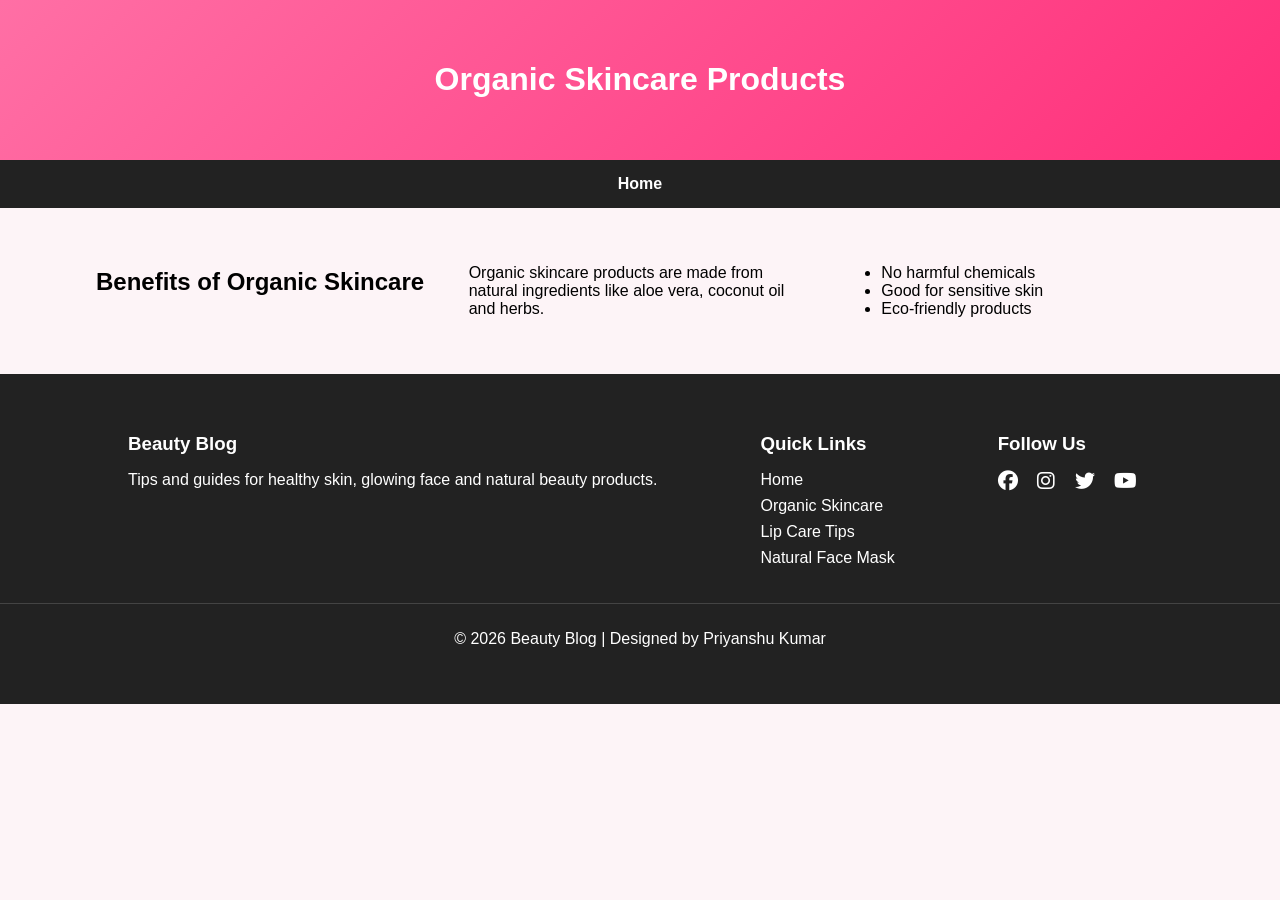
==== post1.html @ 71c4b8b5 "update" ====
<!DOCTYPE html>
<html>
<head>
<title>Organic Skincare</title>
<link rel="stylesheet" href="./css/style.css">
<link rel="stylesheet" href="https://cdnjs.cloudflare.com/ajax/libs/font-awesome/6.5.0/css/all.min.css">
</head>

<body>

<header>
<h1>Organic Skincare Products</h1>
</header>

<nav>
<a href="index.html">Home</a>
</nav>

<section class="container">

<h2>Benefits of Organic Skincare</h2>

<p>Organic skincare products are made from natural ingredients like aloe vera, coconut oil and herbs.</p>

<ul>
<li>No harmful chemicals</li>
<li>Good for sensitive skin</li>
<li>Eco-friendly products</li>
</ul>

</section>

<footer class="footer">

<div class="footer-container">

<div class="footer-about">
<h3>Beauty Blog</h3>
<p>Tips and guides for healthy skin, glowing face and natural beauty products.</p>
</div>

<div class="footer-links">
<h3>Quick Links</h3>
<ul>
<li><a href="index.html">Home</a></li>
<li><a href="post1.html">Organic Skincare</a></li>
<li><a href="post2.html">Lip Care Tips</a></li>
<li><a href="post3.html">Natural Face Mask</a></li>
</ul>
</div>

<div class="footer-social">
<h3>Follow Us</h3>

<a href="#"><i class="fab fa-facebook"></i></a>
<a href="#"><i class="fab fa-instagram"></i></a>
<a href="#"><i class="fab fa-twitter"></i></a>
<a href="#"><i class="fab fa-youtube"></i></a>

</div>

</div>

<div class="footer-bottom">
<p>© 2026 Beauty Blog | Designed by Priyanshu Kumar</p>
</div>

</footer>

</body>
</html>
---- css/style.css ----
body{
font-family: Arial;
margin:0;
background:#fdf4f7;
}


/* HEADER */

header{
background:linear-gradient(135deg,#ff6fa5,#ff2f7a);
color:white;
text-align:center;
padding:40px 0;
}


/* NAVBAR */

nav{
background:#222;
text-align:center;
padding:15px;
}

nav a{
color:white;
margin:0 15px;
text-decoration:none;
font-weight:bold;
transition:0.3s;
}

nav a:hover{
color:#ff6fa5;
}


/* HERO */

.hero{
background:url("https://images.unsplash.com/photo-1522335789203-aabd1fc54bc9") center/cover no-repeat;
height:300px;
display:flex;
flex-direction:column;
justify-content:center;
align-items:center;
color:white;
text-align:center;
}

.hero h2{
font-size:40px;
margin-bottom:10px;
}

.hero p{
font-size:18px;
}


/* BLOG POSTS */

.container{
width:85%;
margin:auto;
display:grid;
grid-template-columns:repeat(auto-fit,minmax(250px,1fr));
gap:30px;
padding:40px 0;
}

.post{
background:white;
border-radius:10px;
overflow:hidden;
box-shadow:0 5px 15px rgba(0,0,0,0.1);
transition:0.4s;
}

.post:hover{
transform:translateY(-10px);
}

.post img{
width:100%;
height:200px;
object-fit:cover;
}

.post h2{
padding:10px;
}

.post p{
padding:0 10px 10px;
}

.post a{
display:inline-block;
margin:10px;
padding:8px 15px;
background:#ff2f7a;
color:white;
text-decoration:none;
border-radius:5px;
transition:0.3s;
}

.post a:hover{
background:#ff6fa5;
}

/* FOOTER */

.footer{
background:#222;
color:white;
padding:40px 0;
}

.footer-container{
width:80%;
margin:auto;
display:flex;
justify-content:space-between;
flex-wrap:wrap;
}

.footer h3{
margin-bottom:15px;
}

.footer-links ul{
list-style:none;
padding:0;
}

.footer-links ul li{
margin:8px 0;
}

.footer-links ul li a{
color:white;
text-decoration:none;
}

.footer-social a{
color:white;
font-size:20px;
margin-right:15px;
}

.footer-social a:hover{
color:#ff6fa5;
}

.footer-bottom{
text-align:center;
margin-top:20px;
border-top:1px solid #444;
padding-top:10px;
}
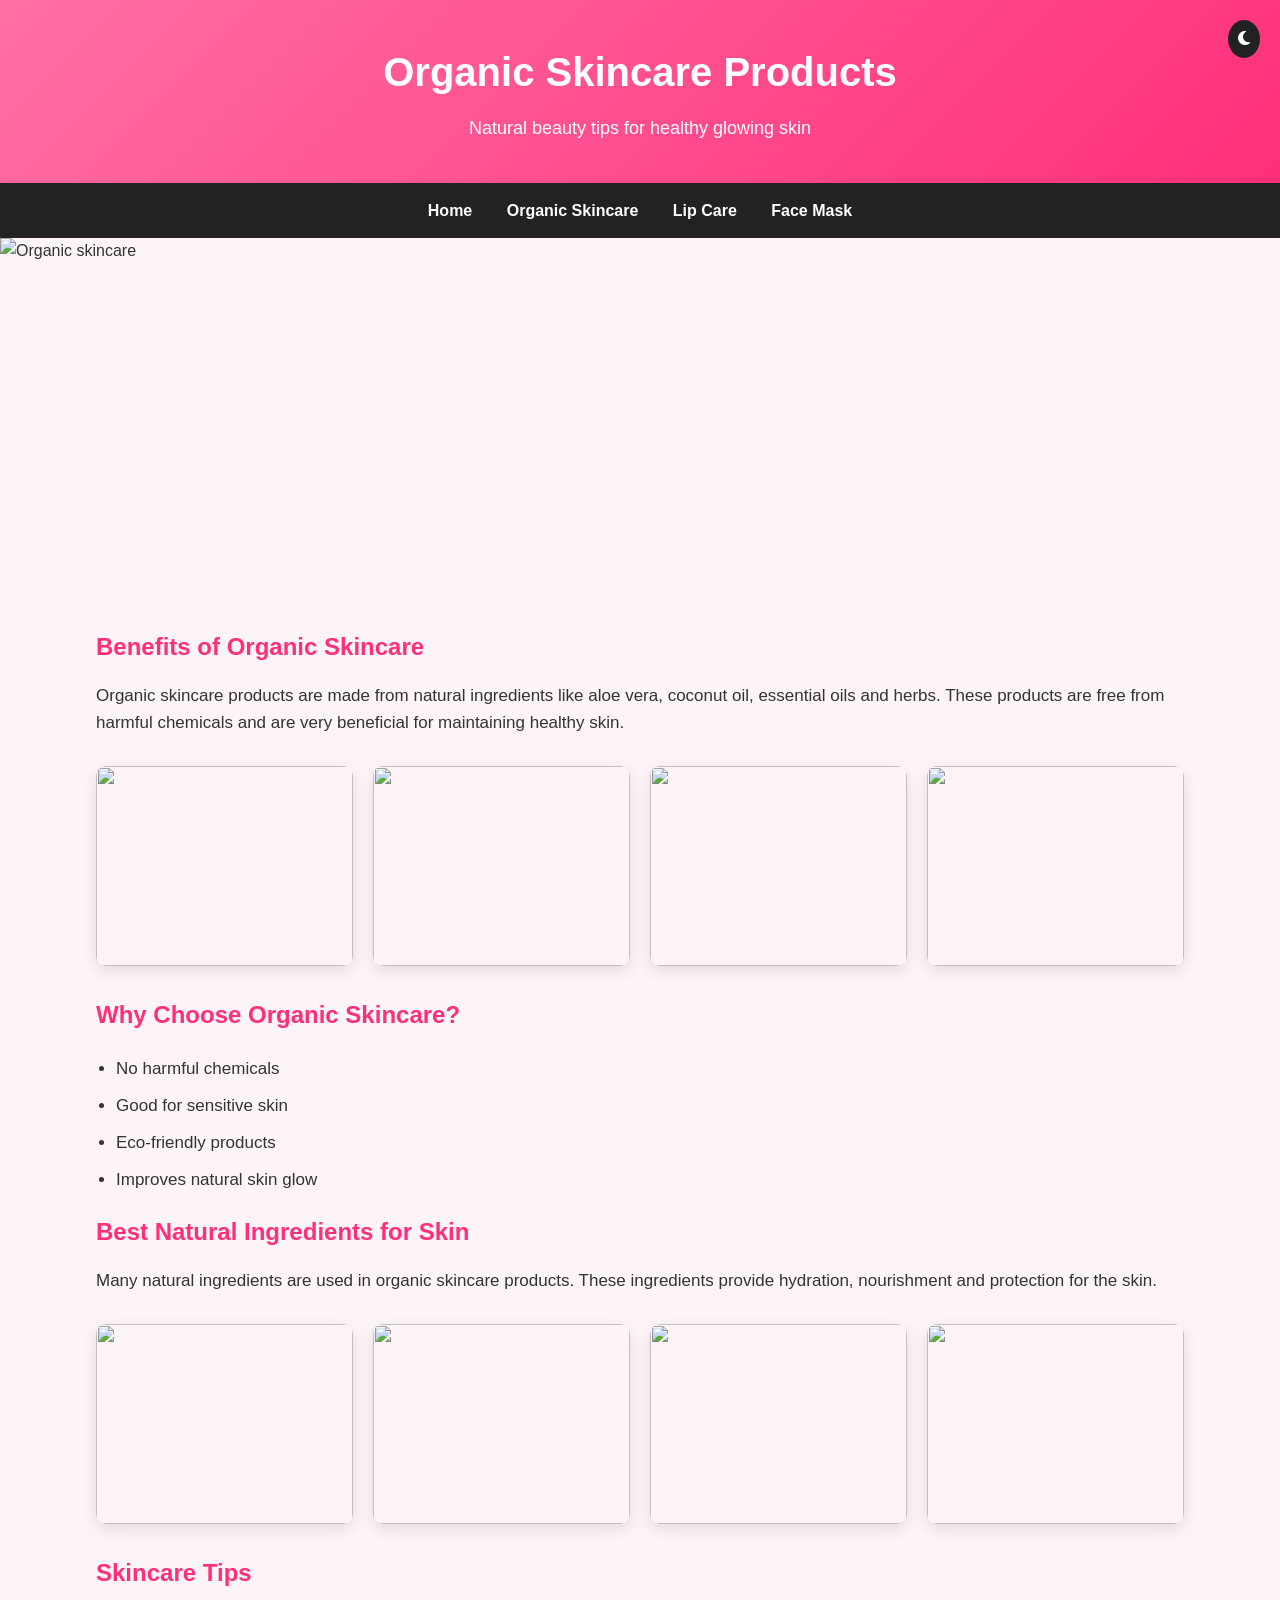
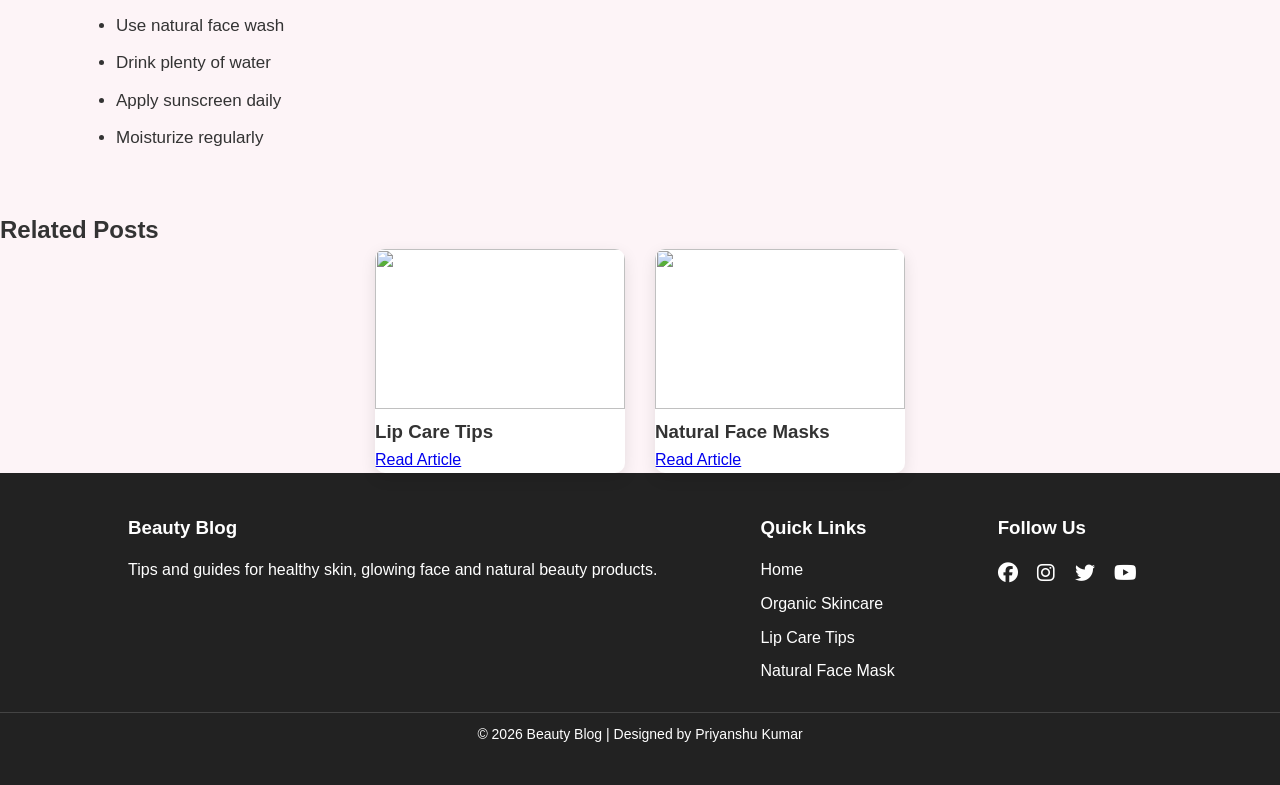
==== commit 92cbe01e: "updatepost" ====
--- a/post1.html
+++ b/post1.html
@@ -1,34 +1,157 @@
 <!DOCTYPE html>
-<html>
+<html lang="en">
 <head>
+
+<meta charset="UTF-8">
+<meta name="viewport" content="width=device-width, initial-scale=1.0">
+
 <title>Organic Skincare</title>
-<link rel="stylesheet" href="./css/style.css">
-<link rel="stylesheet" href="https://cdnjs.cloudflare.com/ajax/libs/font-awesome/6.5.0/css/all.min.css">
+
+<link rel="stylesheet" href="./css/post1.css">
+
+<link rel="stylesheet"
+href="https://cdnjs.cloudflare.com/ajax/libs/font-awesome/6.5.0/css/all.min.css">
+
+<link rel="stylesheet"
+href="https://unpkg.com/aos@2.3.1/dist/aos.css"/>
+
 </head>
 
 <body>
 
 <header>
+
 <h1>Organic Skincare Products</h1>
+<p>Natural beauty tips for healthy glowing skin</p>
+
+<button id="darkToggle">
+<i class="fa-solid fa-moon"></i>
+</button>
+
 </header>
 
 <nav>
 <a href="index.html">Home</a>
+<a href="post1.html">Organic Skincare</a>
+<a href="post2.html">Lip Care</a>
+<a href="post3.html">Face Mask</a>
 </nav>
 
+
+<!-- HERO IMAGE -->
+
+<section class="post-hero">
+
+<img src="https://images.unsplash.com/photo-1596462502278-27bfdc403348" alt="Organic skincare">
+
+</section>
+
+
 <section class="container">
 
-<h2>Benefits of Organic Skincare</h2>
-
-<p>Organic skincare products are made from natural ingredients like aloe vera, coconut oil and herbs.</p>
-
-<ul>
+<h2 data-aos="fade-up">Benefits of Organic Skincare</h2>
+
+<p data-aos="fade-up">
+Organic skincare products are made from natural ingredients like aloe vera,
+coconut oil, essential oils and herbs. These products are free from harmful
+chemicals and are very beneficial for maintaining healthy skin.
+</p>
+
+
+<!-- IMAGE GALLERY -->
+
+<div class="image-gallery">
+
+<img src="https://images.unsplash.com/photo-1608248597279-f99d160bfcbc" data-aos="zoom-in">
+
+<img src="https://images.unsplash.com/photo-1556228578-dd6c8c5a91d4" data-aos="zoom-in">
+
+<img src="https://images.unsplash.com/photo-1522335789203-aabd1fc54bc9" data-aos="zoom-in">
+
+<img src="https://images.unsplash.com/photo-1571781926291-c477ebfd024b" data-aos="zoom-in">
+
+</div>
+
+
+<h2 data-aos="fade-up">Why Choose Organic Skincare?</h2>
+
+<ul class="benefits" data-aos="fade-up">
+
 <li>No harmful chemicals</li>
 <li>Good for sensitive skin</li>
 <li>Eco-friendly products</li>
+<li>Improves natural skin glow</li>
+
 </ul>
 
+
+<h2 data-aos="fade-up">Best Natural Ingredients for Skin</h2>
+
+<p data-aos="fade-up">
+Many natural ingredients are used in organic skincare products. These
+ingredients provide hydration, nourishment and protection for the skin.
+</p>
+
+
+<div class="image-gallery">
+
+<img src="https://images.unsplash.com/photo-1600185365926-3a2ce3cdb9eb" data-aos="zoom-in">
+
+<img src="https://images.unsplash.com/photo-1598440947619-2c35fc9aa908" data-aos="zoom-in">
+
+<img src="https://images.unsplash.com/photo-1598514982431-0a4b2b2f4d6e" data-aos="zoom-in">
+
+<img src="https://images.unsplash.com/photo-1600891964599-f61ba0e24092" data-aos="zoom-in">
+
+</div>
+
+
+<h2 data-aos="fade-up">Skincare Tips</h2>
+
+<ul class="benefits" data-aos="fade-up">
+
+<li>Use natural face wash</li>
+<li>Drink plenty of water</li>
+<li>Apply sunscreen daily</li>
+<li>Moisturize regularly</li>
+
+</ul>
+
 </section>
+
+
+<!-- RELATED POSTS -->
+
+<section class="related-posts">
+
+<h2>Related Posts</h2>
+
+<div class="related-container">
+
+<div class="related-card">
+
+<img src="https://images.unsplash.com/photo-1616394584738-fc6e612e71b9">
+
+<h3>Lip Care Tips</h3>
+
+<a href="post2.html">Read Article</a>
+
+</div>
+
+<div class="related-card">
+
+<img src="https://images.unsplash.com/photo-1608248597279-f99d160bfcbc">
+
+<h3>Natural Face Masks</h3>
+
+<a href="post3.html">Read Article</a>
+
+</div>
+
+</div>
+
+</section>
+
 
 <footer class="footer">
 
@@ -67,5 +190,25 @@
 
 </footer>
 
+
+<script src="https://unpkg.com/aos@2.3.1/dist/aos.js"></script>
+
+<script>
+AOS.init({
+duration:1000
+});
+
+const toggle = document.getElementById("darkToggle");
+
+toggle.onclick = () => {
+
+document.body.classList.toggle("dark");
+
+}
+
+
+
+</script>
+
 </body>
 </html>
--- a/css/post1.css
+++ b/css/post1.css
@@ -0,0 +1,340 @@
+/* RESET */
+
+*{
+margin:0;
+padding:0;
+box-sizing:border-box;
+font-family:Arial, Helvetica, sans-serif;
+}
+
+body{
+background:#fdf4f7;
+color:#333;
+line-height:1.6;
+}
+
+
+/* HEADER */
+
+header{
+background:linear-gradient(135deg,#ff6fa5,#ff2f7a);
+color:white;
+text-align:center;
+padding:40px 20px;
+}
+
+header h1{
+font-size:40px;
+margin-bottom:10px;
+}
+
+header p{
+font-size:18px;
+}
+
+
+/* NAVBAR */
+
+nav{
+background:#222;
+text-align:center;
+padding:15px;
+}
+
+nav a{
+color:white;
+margin:0 15px;
+text-decoration:none;
+font-weight:bold;
+transition:0.3s;
+}
+
+nav a:hover{
+color:#ff6fa5;
+}
+
+
+/* HERO IMAGE */
+
+.post-hero img{
+width:100%;
+height:350px;
+object-fit:cover;
+display:block;
+}
+
+
+/* MAIN CONTAINER */
+
+.container{
+width:85%;
+margin:auto;
+padding:40px 0;
+}
+
+.container h2{
+margin-bottom:15px;
+color:#ff2f7a;
+}
+
+.container p{
+margin-bottom:20px;
+font-size:17px;
+}
+
+
+/* IMAGE GALLERY */
+
+.image-gallery{
+display:grid;
+grid-template-columns:repeat(auto-fit,minmax(220px,1fr));
+gap:20px;
+margin:30px 0;
+}
+
+.image-gallery img{
+width:100%;
+border-radius:10px;
+box-shadow:0 5px 15px rgba(0,0,0,0.1);
+transition:0.4s;
+}
+
+.image-gallery img:hover{
+transform:scale(1.08);
+}
+
+
+/* BENEFITS LIST */
+
+.benefits{
+margin:20px 0;
+padding-left:20px;
+}
+
+.benefits li{
+margin:10px 0;
+font-size:17px;
+}
+
+
+/* FOOTER */
+
+.footer{
+background:#222;
+color:white;
+padding:40px 0;
+}
+
+.footer-container{
+width:85%;
+margin:auto;
+display:grid;
+grid-template-columns:repeat(auto-fit,minmax(200px,1fr));
+gap:30px;
+}
+
+.footer h3{
+margin-bottom:15px;
+}
+
+.footer-links ul{
+list-style:none;
+}
+
+.footer-links li{
+margin:8px 0;
+}
+
+.footer-links a{
+color:white;
+text-decoration:none;
+transition:0.3s;
+}
+
+.footer-links a:hover{
+color:#ff6fa5;
+}
+
+.footer-social a{
+color:white;
+font-size:22px;
+margin-right:15px;
+transition:0.3s;
+}
+
+.footer-social a:hover{
+color:#ff6fa5;
+transform:scale(1.2);
+}
+
+.footer-bottom{
+text-align:center;
+margin-top:30px;
+border-top:1px solid #444;
+padding-top:15px;
+font-size:14px;
+}
+
+
+/* RESPONSIVE DESIGN */
+
+@media(max-width:768px){
+
+header h1{
+font-size:28px;
+}
+
+.container{
+width:90%;
+}
+
+.post-hero img{
+height:250px;
+}
+
+nav a{
+display:block;
+margin:10px 0;
+}
+
+}
+.image-gallery{
+display:grid;
+grid-template-columns:repeat(auto-fit,minmax(220px,1fr));
+gap:20px;
+margin:30px 0;
+}
+
+.image-gallery img{
+width:100%;
+height:200px;
+object-fit:cover;
+border-radius:10px;
+transition:0.4s;
+}
+
+.image-gallery img:hover{
+transform:scale(1.08);
+}
+
+.related-container{
+display:flex;
+justify-content:center;
+gap:30px;
+flex-wrap:wrap;
+}
+
+.related-card{
+width:250px;
+background:white;
+box-shadow:0 5px 15px rgba(0,0,0,0.1);
+border-radius:10px;
+overflow:hidden;
+transition:0.4s;
+}
+
+.related-card:hover{
+transform:translateY(-10px);
+}
+
+.related-card img{
+width:100%;
+height:160px;
+object-fit:cover;
+}
+
+/* DARK MODE BUTTON */
+
+#darkToggle{
+position:absolute;
+right:20px;
+top:20px;
+background:#222;
+color:white;
+border:none;
+padding:10px;
+border-radius:50%;
+cursor:pointer;
+font-size:16px;
+}
+
+
+/* DARK MODE STYLE */
+
+.dark{
+background:#111;
+color:white;
+}
+
+.dark header{
+background:#222;
+}
+
+.dark nav{
+background:#111;
+}
+
+.dark .container{
+color:#ddd;
+}
+
+.dark .related-card{
+background:#222;
+color:white;
+}
+
+.dark .footer{
+background:#000;
+}
+
+
+/* FOOTER */
+
+.footer{
+background:#222;
+color:white;
+padding:40px 0;
+}
+
+.footer-container{
+width:80%;
+margin:auto;
+display:flex;
+justify-content:space-between;
+flex-wrap:wrap;
+}
+
+.footer h3{
+margin-bottom:15px;
+}
+
+.footer-links ul{
+list-style:none;
+padding:0;
+}
+
+.footer-links ul li{
+margin:8px 0;
+}
+
+.footer-links ul li a{
+color:white;
+text-decoration:none;
+}
+
+.footer-social a{
+color:white;
+font-size:20px;
+margin-right:15px;
+}
+
+.footer-social a:hover{
+color:#ff6fa5;
+}
+
+.footer-bottom{
+text-align:center;
+margin-top:20px;
+border-top:1px solid #444;
+padding-top:10px;
+}
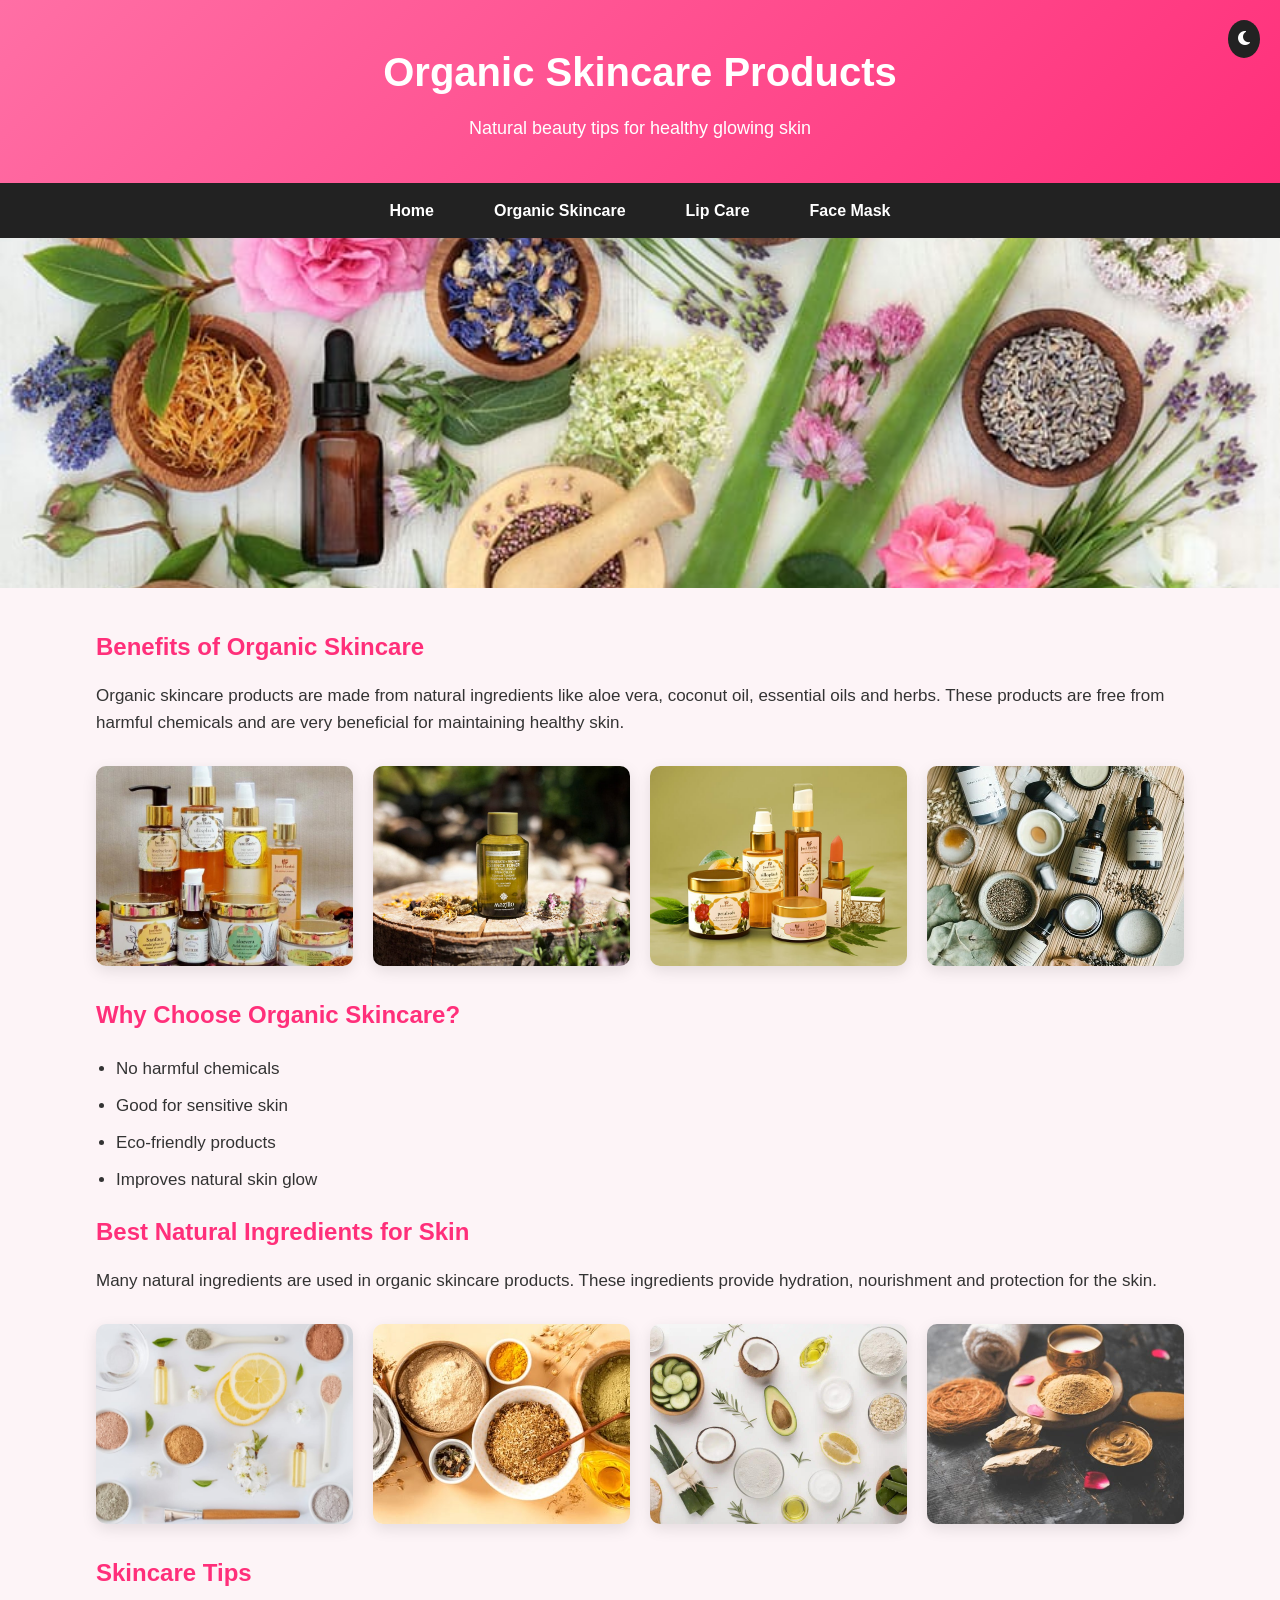
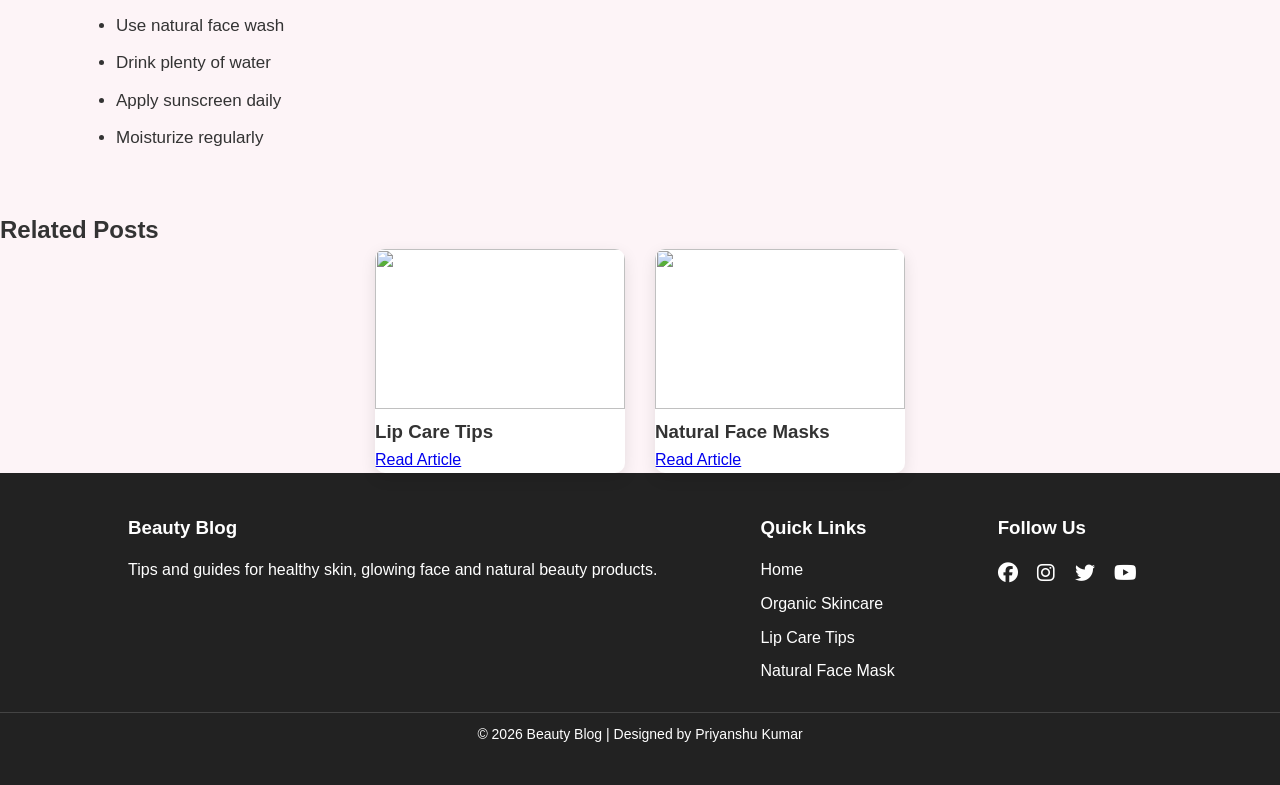
==== commit c693c85a: "img" ====
--- a/post1.html
+++ b/post1.html
@@ -42,7 +42,7 @@
 
 <section class="post-hero">
 
-<img src="https://images.unsplash.com/photo-1596462502278-27bfdc403348" alt="Organic skincare">
+<img src="./image/1.jpeg" alt="Organic skincare">
 
 </section>
 
@@ -62,13 +62,13 @@
 
 <div class="image-gallery">
 
-<img src="https://images.unsplash.com/photo-1608248597279-f99d160bfcbc" data-aos="zoom-in">
-
-<img src="https://images.unsplash.com/photo-1556228578-dd6c8c5a91d4" data-aos="zoom-in">
-
-<img src="https://images.unsplash.com/photo-1522335789203-aabd1fc54bc9" data-aos="zoom-in">
-
-<img src="https://images.unsplash.com/photo-1571781926291-c477ebfd024b" data-aos="zoom-in">
+<img src="image/9.jpeg" data-aos="zoom-in">
+
+<img src="image/5.jpeg" data-aos="zoom-in">
+
+<img src="image/7.jpeg" data-aos="zoom-in">
+
+<img src="image/6.jpeg" data-aos="zoom-in">
 
 </div>
 
@@ -95,13 +95,13 @@
 
 <div class="image-gallery">
 
-<img src="https://images.unsplash.com/photo-1600185365926-3a2ce3cdb9eb" data-aos="zoom-in">
-
-<img src="https://images.unsplash.com/photo-1598440947619-2c35fc9aa908" data-aos="zoom-in">
-
-<img src="https://images.unsplash.com/photo-1598514982431-0a4b2b2f4d6e" data-aos="zoom-in">
-
-<img src="https://images.unsplash.com/photo-1600891964599-f61ba0e24092" data-aos="zoom-in">
+<img src="image/8.jpeg" data-aos="zoom-in">
+
+<img src="image/4.jpeg" data-aos="zoom-in">
+
+<img src="image/3.jpeg" data-aos="zoom-in">
+
+<img src="image/2.jpeg" data-aos="zoom-in">
 
 </div>
 
--- a/css/post1.css
+++ b/css/post1.css
@@ -36,8 +36,11 @@
 /* NAVBAR */
 
 nav{
-background:#222;
-text-align:center;
+display:flex;
+justify-content:center;
+gap:30px;
+background:#222;
+
 padding:15px;
 }
 
@@ -47,12 +50,12 @@
 text-decoration:none;
 font-weight:bold;
 transition:0.3s;
+font-weight:bold;
 }
 
 nav a:hover{
 color:#ff6fa5;
 }
-
 
 /* HERO IMAGE */
 
@@ -245,6 +248,8 @@
 
 /* DARK MODE BUTTON */
 
+/* DARK MODE BUTTON */
+
 #darkToggle{
 position:absolute;
 right:20px;
@@ -258,7 +263,6 @@
 font-size:16px;
 }
 
-
 /* DARK MODE STYLE */
 
 .dark{
@@ -286,6 +290,7 @@
 .dark .footer{
 background:#000;
 }
+
 
 
 /* FOOTER */
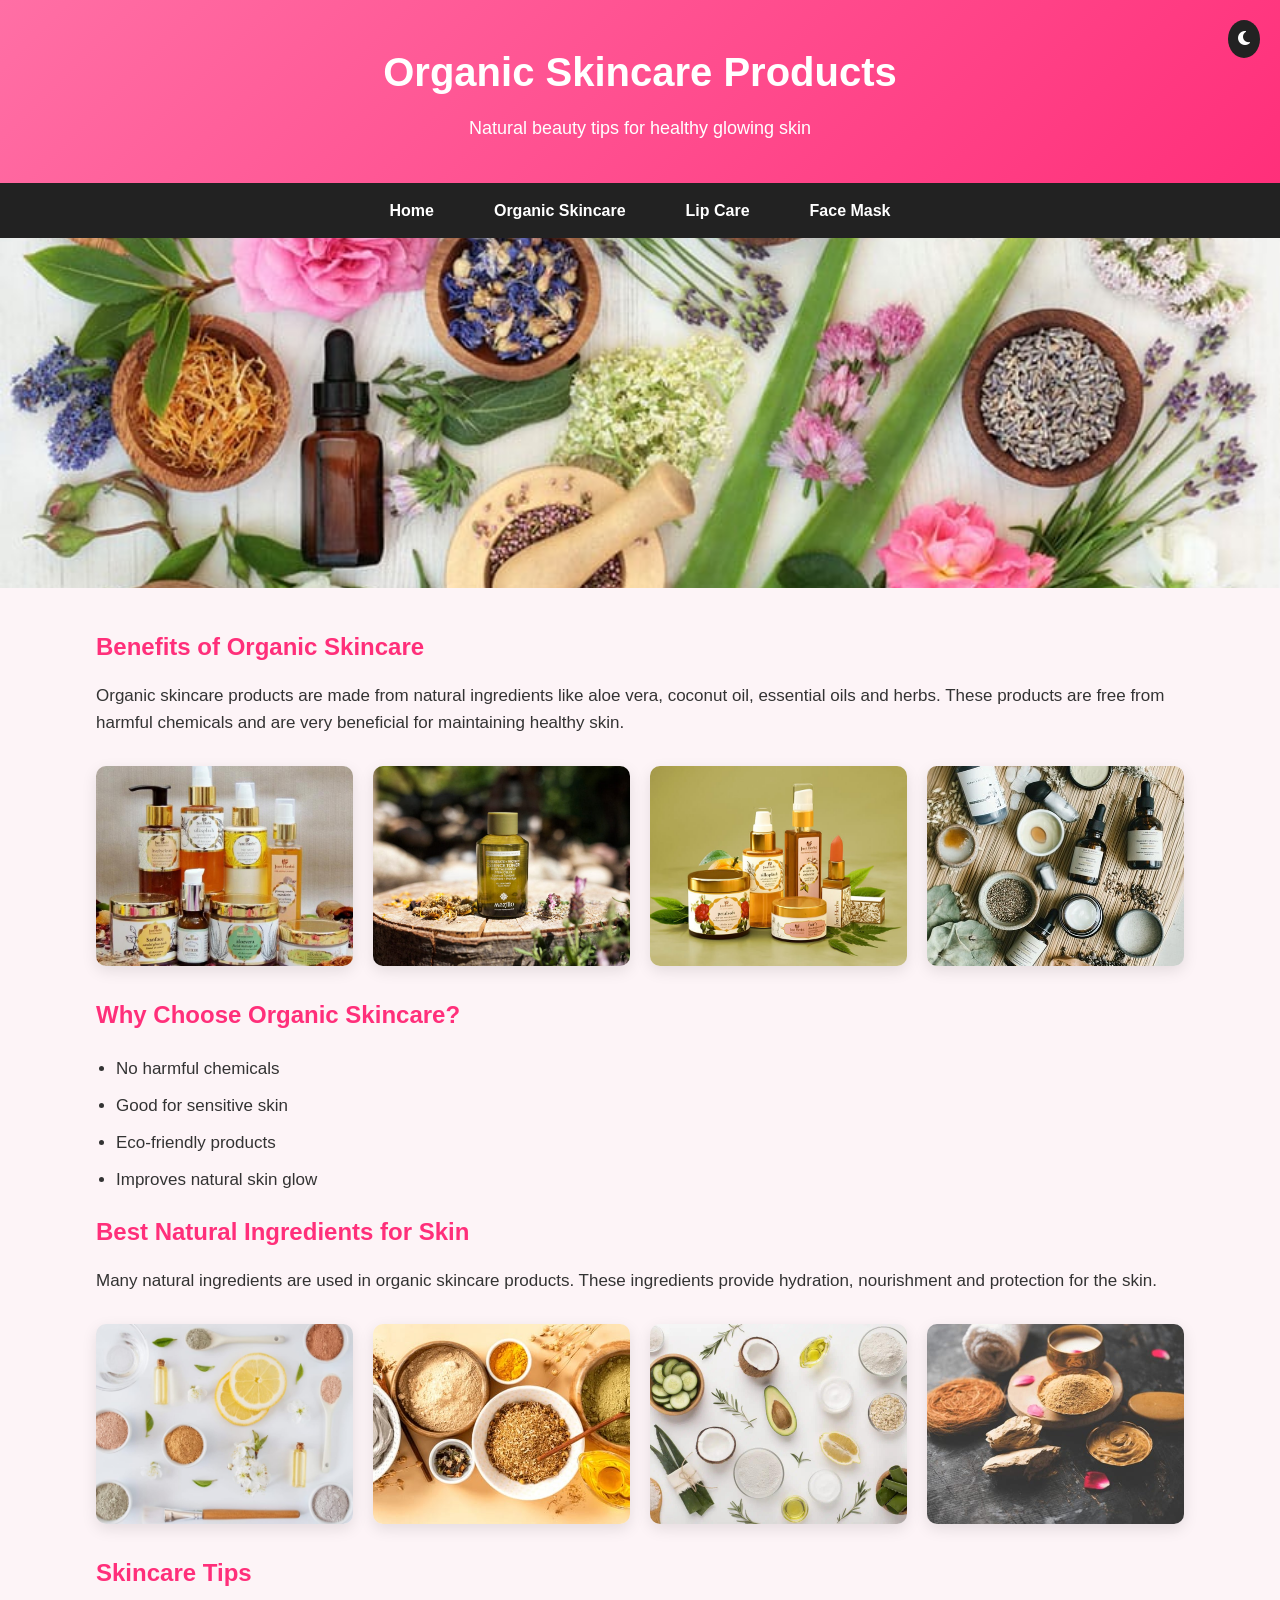
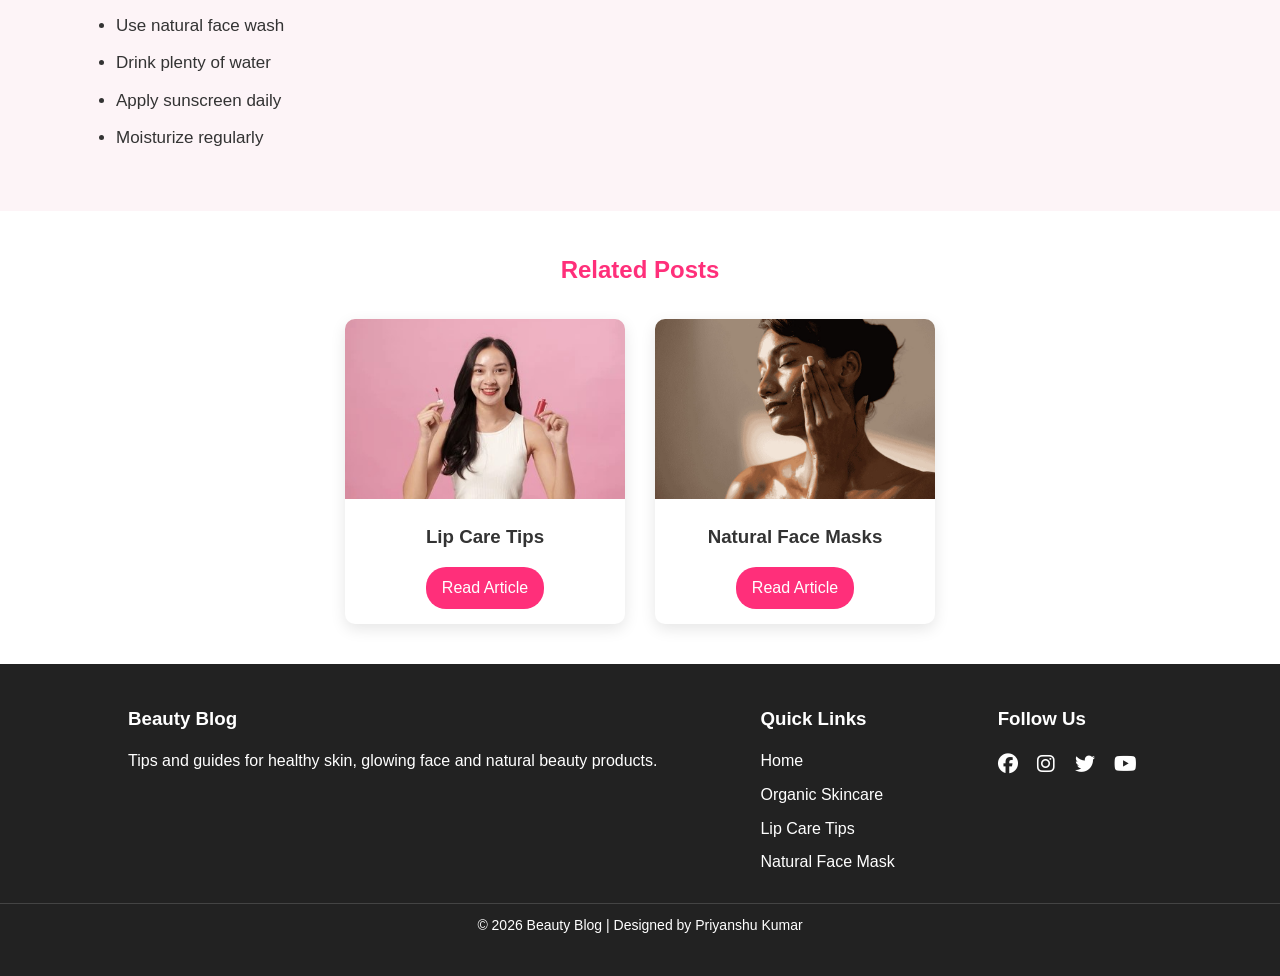
==== commit ed231589: "ghyu" ====
--- a/post1.html
+++ b/post1.html
@@ -130,7 +130,7 @@
 
 <div class="related-card">
 
-<img src="https://images.unsplash.com/photo-1616394584738-fc6e612e71b9">
+<img src="./image/20.2.jpg">
 
 <h3>Lip Care Tips</h3>
 
@@ -140,7 +140,7 @@
 
 <div class="related-card">
 
-<img src="https://images.unsplash.com/photo-1608248597279-f99d160bfcbc">
+<img src="./image/21.jpg">
 
 <h3>Natural Face Masks</h3>
 
--- a/css/post1.css
+++ b/css/post1.css
@@ -220,6 +220,19 @@
 transform:scale(1.08);
 }
 
+/* RELATED POSTS */
+
+.related-posts{
+background:#fff;
+padding:40px 20px;
+}
+
+.related-posts h2{
+text-align:center;
+margin-bottom:30px;
+color:#ff2f7a;
+}
+
 .related-container{
 display:flex;
 justify-content:center;
@@ -228,24 +241,43 @@
 }
 
 .related-card{
-width:250px;
 background:white;
-box-shadow:0 5px 15px rgba(0,0,0,0.1);
+width:280px;
 border-radius:10px;
 overflow:hidden;
+box-shadow:0 5px 15px rgba(0,0,0,0.1);
 transition:0.4s;
-}
-
-.related-card:hover{
-transform:translateY(-10px);
+text-align:center;
 }
 
 .related-card img{
 width:100%;
-height:160px;
+height:180px;
 object-fit:cover;
 }
 
+.related-card h3{
+padding:15px;
+}
+
+.related-card a{
+display:inline-block;
+margin-bottom:15px;
+text-decoration:none;
+background:#ff2f7a;
+color:white;
+padding:8px 16px;
+border-radius:20px;
+transition:0.3s;
+}
+
+.related-card a:hover{
+background:#e6005c;
+}
+
+.related-card:hover{
+transform:translateY(-8px);
+}
 /* DARK MODE BUTTON */
 
 /* DARK MODE BUTTON */
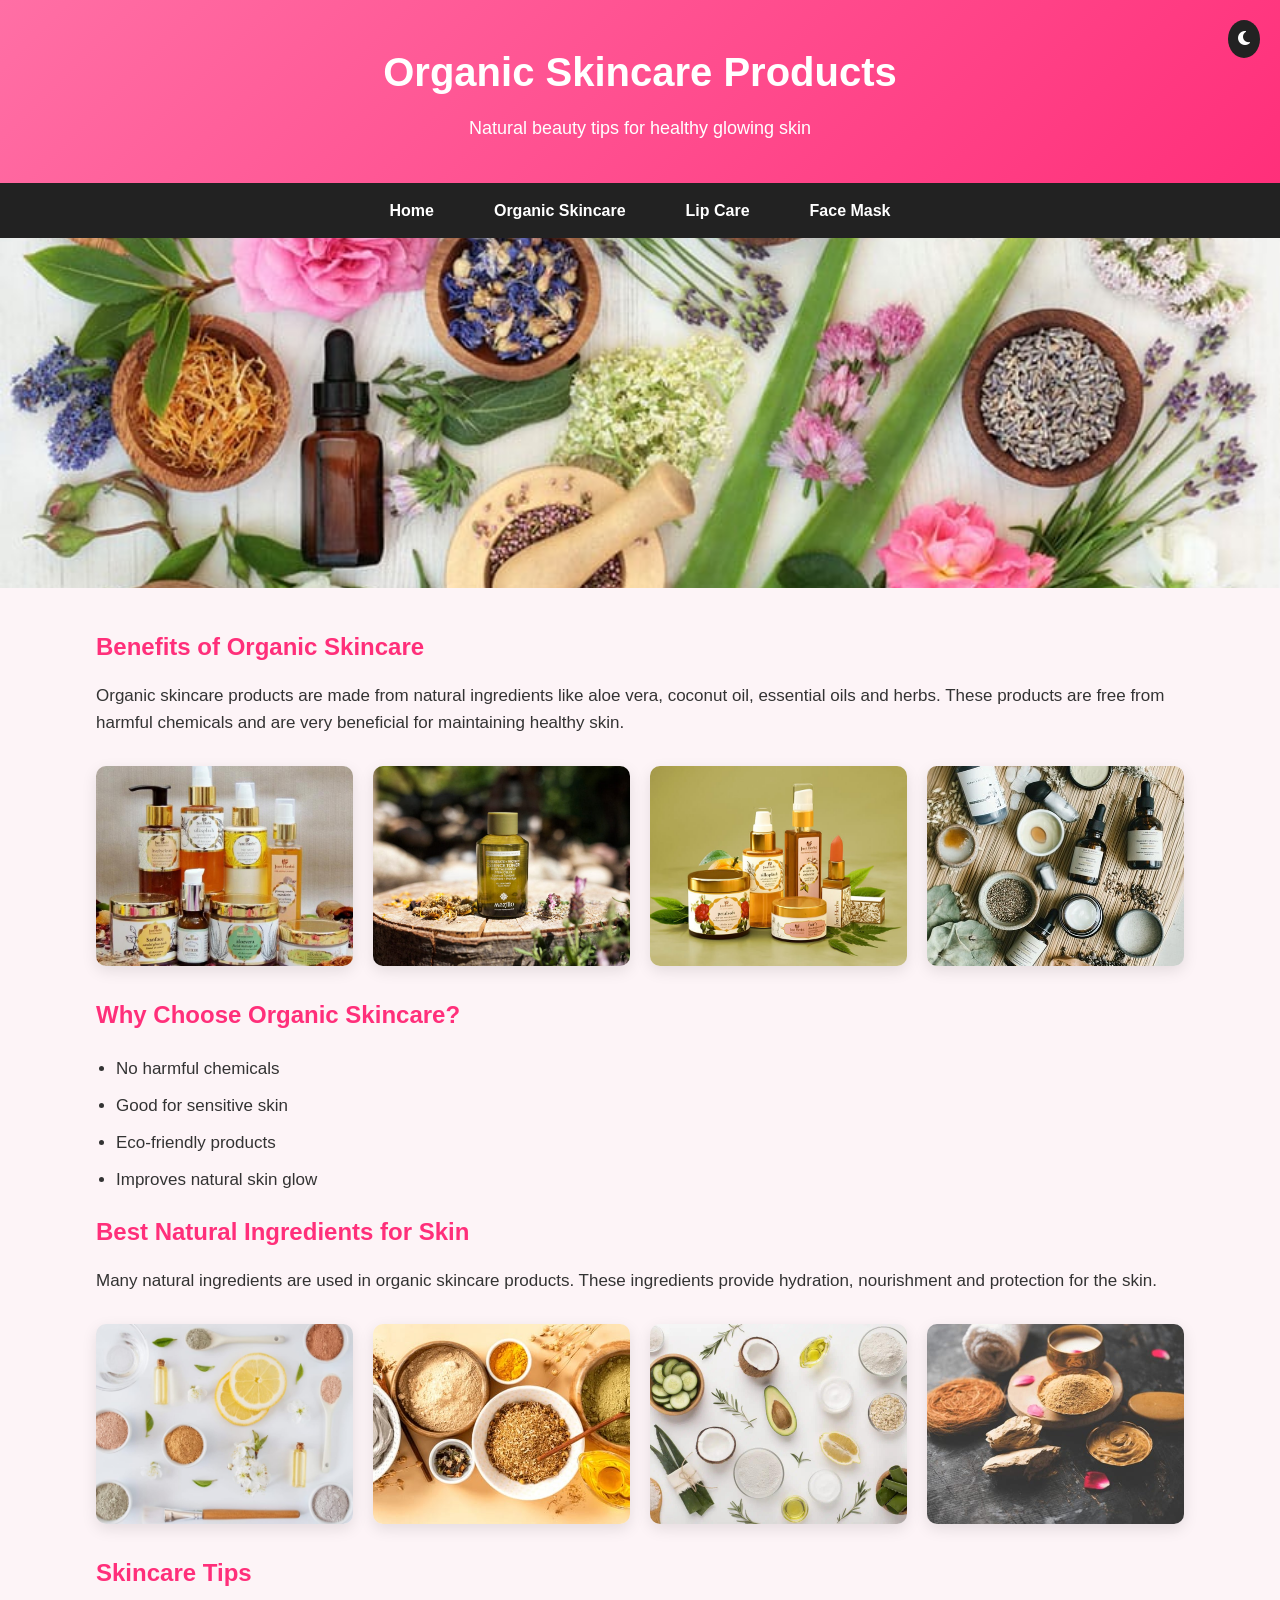
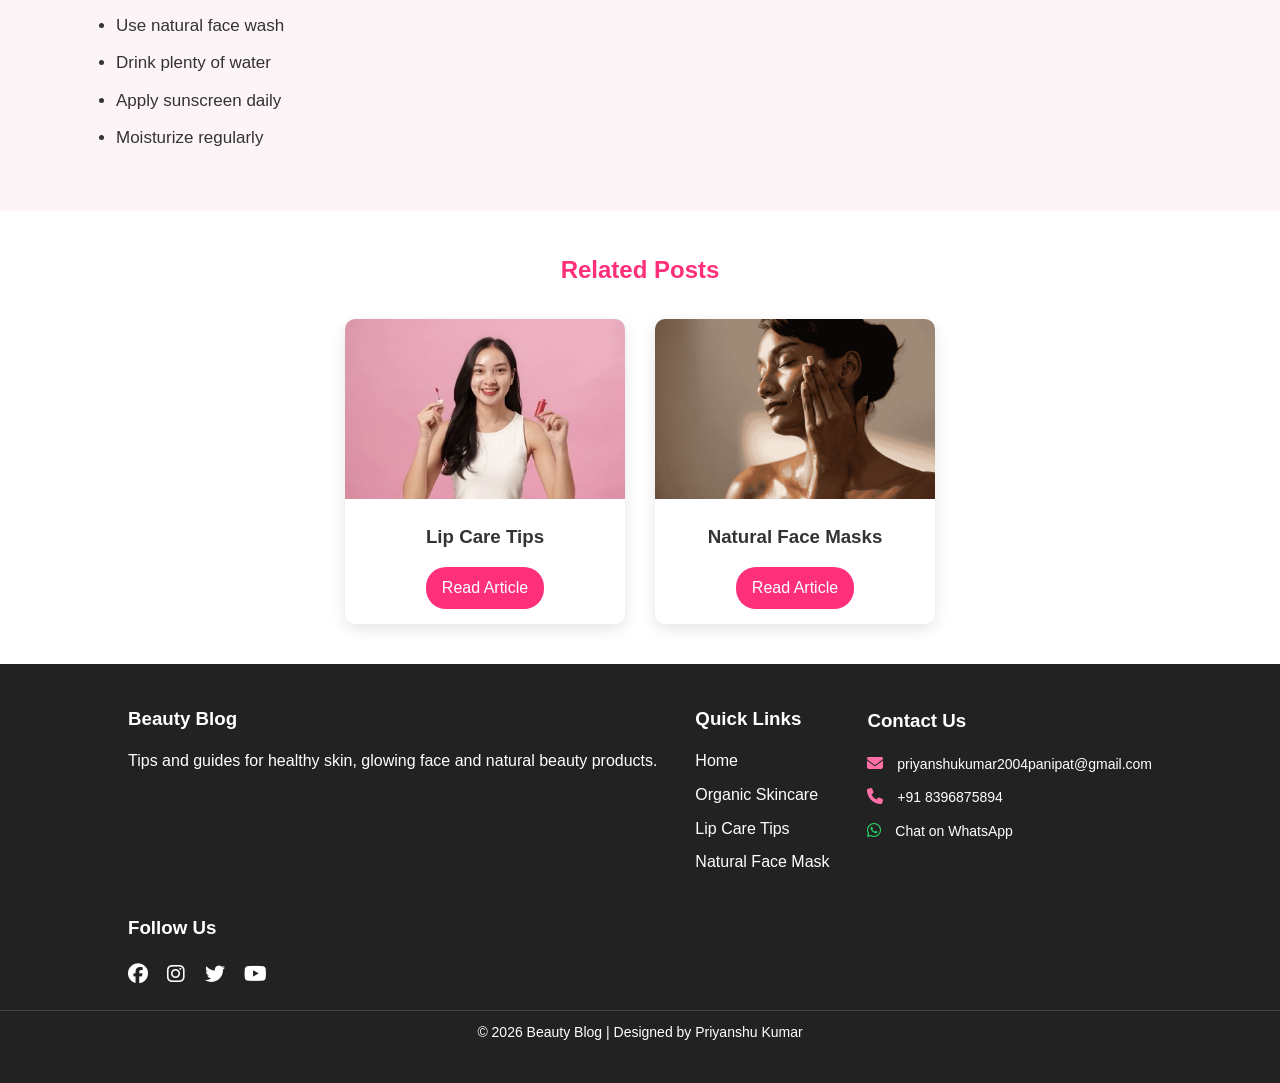
==== commit 84d81fe7: "vn" ====
--- a/post1.html
+++ b/post1.html
@@ -171,14 +171,27 @@
 <li><a href="post3.html">Natural Face Mask</a></li>
 </ul>
 </div>
+<!-- Contact Us Section -->
+<div class="footer-contact">
+<h3>Contact Us</h3>
+
+<p><i class="fas fa-envelope"></i> priyanshukumar2004panipat@gmail.com</p>
+
+<p><i class="fas fa-phone"></i> +91 8396875894</p>
+
+<p><i class="fab fa-whatsapp"></i> 
+<a href="https://wa.me/918396875894">Chat on WhatsApp</a>
+</p>
+
+</div>
 
 <div class="footer-social">
 <h3>Follow Us</h3>
 
-<a href="#"><i class="fab fa-facebook"></i></a>
-<a href="#"><i class="fab fa-instagram"></i></a>
-<a href="#"><i class="fab fa-twitter"></i></a>
-<a href="#"><i class="fab fa-youtube"></i></a>
+<a href="https://www.facebook.com/share/1HZqcaPPkC/"><i class="fab fa-facebook"></i></a>
+<a href="https://www.instagram.com/alone_in_life_823?igsh=cjZhbXIybGxqN2tj"><i class="fab fa-instagram"></i></a>
+<a href="https://x.com/PriyanshuK33564"><i class="fab fa-twitter"></i></a>
+<a href="https://youtube.com/@codeswarg?si=hAIVMDmLbFr96Gbn"><i class="fab fa-youtube"></i></a>
 
 </div>
 
--- a/css/post1.css
+++ b/css/post1.css
@@ -374,4 +374,34 @@
 margin-top:20px;
 border-top:1px solid #444;
 padding-top:10px;
+}
+/* CONTACT US */
+
+.footer-contact{
+line-height:1.8;
+}
+
+.footer-contact p{
+margin:8px 0;
+font-size:14px;
+}
+
+.footer-contact i{
+margin-right:10px;
+color:#ff6fa5;
+font-size:16px;
+}
+
+.footer-contact a{
+color:white;
+text-decoration:none;
+transition:0.3s;
+}
+
+.footer-contact a:hover{
+color:#ff6fa5;
+}
+
+.footer-contact .fa-whatsapp{
+color:#25D366;
 }
